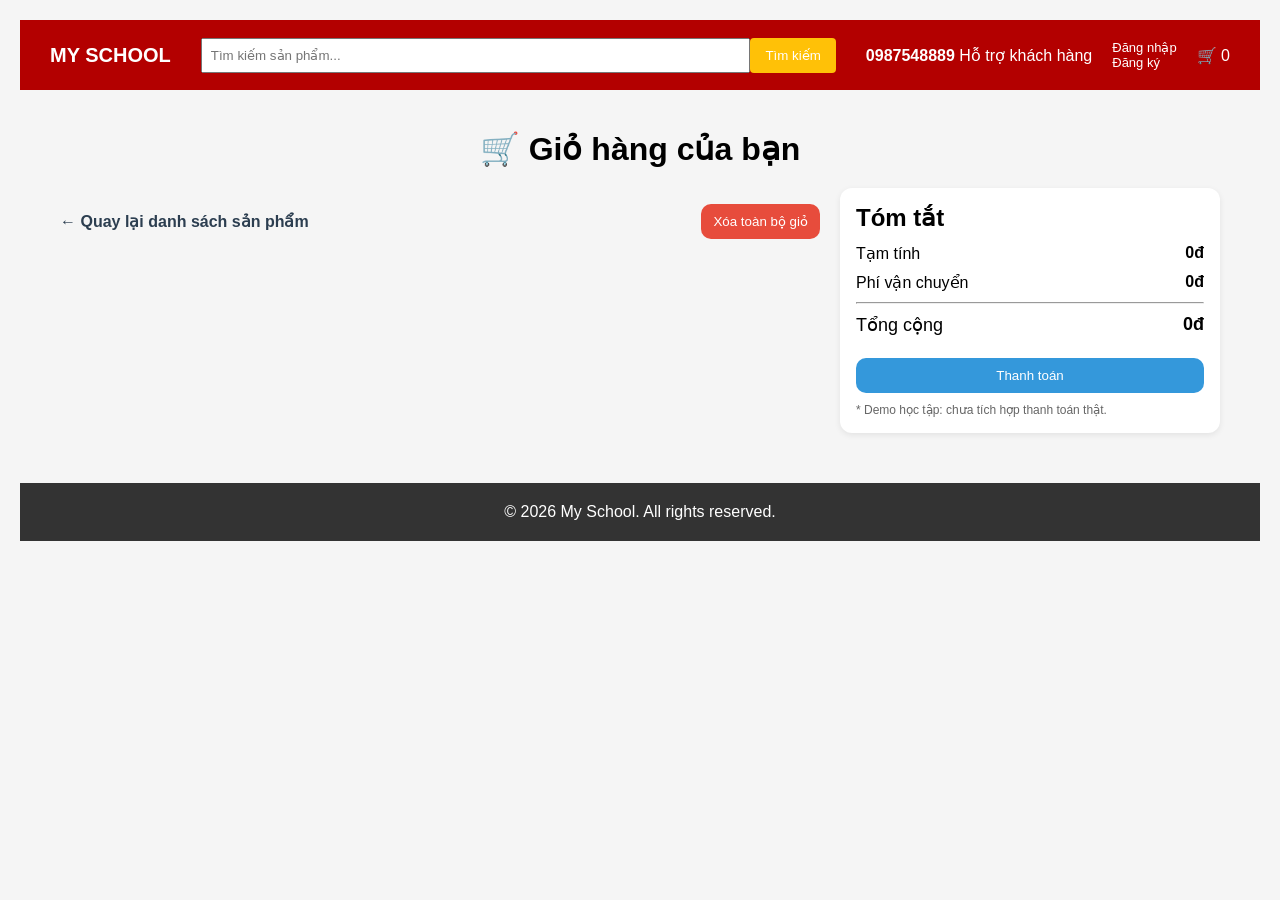
==== html/cart.html @ b589f386 "update code" ====
<!doctype html>
<html lang="vi">
  <head>
    <meta charset="UTF-8" />
    <meta name="viewport" content="width=device-width, initial-scale=1.0" />
    <title>Giỏ hàng - My School</title>
    <link rel="stylesheet" href="../css/homepage.css" />
    <link rel="stylesheet" href="../css/cart.css" />
  </head>

  <body>
    <nav class="navbar">
      <div class="navbar-left">
        <div class="logo"><a href="./homepage.html" style="text-decoration:none;color:inherit;">MY SCHOOL</a></div>
      </div>

      <div class="navbar-center">
        <input type="text" placeholder="Tìm kiếm sản phẩm..." />
        <button>Tìm kiếm</button>
      </div>

      <div class="navbar-right">
        <div class="hotline">
          <strong>0987548889</strong>
          <span>Hỗ trợ khách hàng</span>
        </div>

        <div class="account">
          <a href="#">Đăng nhập</a>
          <a href="#">Đăng ký</a>
        </div>

        <div class="cart">
          <a href="./cart.html" style="text-decoration:none;color:inherit;">
            🛒 <span id="cart-count">0</span>
          </a>
        </div>
      </div>
    </nav>

    <main class="cart-page">
      <h1 class="cart-title">🛒 Giỏ hàng của bạn</h1>

      <div class="cart-layout">
        <section class="cart-left">
          <div id="cart-items" class="cart-items"></div>

          <div class="cart-actions">
            <a class="btn-link" href="./productlist.html">← Quay lại danh sách sản phẩm</a>
            <button id="clear-cart" class="btn-danger">Xóa toàn bộ giỏ</button>
          </div>
        </section>

        <aside class="cart-right">
          <div class="summary-card">
            <h2>Tóm tắt</h2>
            <div class="summary-row">
              <span>Tạm tính</span>
              <strong id="subtotal">0đ</strong>
            </div>
            <div class="summary-row">
              <span>Phí vận chuyển</span>
              <strong id="shipping">0đ</strong>
            </div>
            <hr />
            <div class="summary-row total">
              <span>Tổng cộng</span>
              <strong id="total">0đ</strong>
            </div>

            <button class="btn-primary" id="checkout-btn">Thanh toán</button>
            <p class="note">* Demo học tập: chưa tích hợp thanh toán thật.</p>
          </div>
        </aside>
      </div>
    </main>

    <footer>© 2026 My School. All rights reserved.</footer>

    <!-- JS giỏ hàng -->
    <script src="../js/cart.js"></script>
  </body>
</html>
---- css/homepage.css ----
* {
  margin: 0;
  padding: 0;
  box-sizing: border-box;
  font-family: Arial, sans-serif;
}

body {
  background: #f5f5f5;
}
.navbar {
  height: 70px;
  background: #b30000;
  color: #fff;
  display: flex;
  align-items: center;
  padding: 0 30px;
}

.navbar-left .logo {
  font-size: 20px;
  font-weight: bold;
}

.navbar-center {
  flex: 1;
  display: flex;
  margin: 0 30px;
}

.navbar-center input {
  flex: 1;
  padding: 8px;
}

.navbar-center button {
  padding: 8px 15px;
  background: #ffc107;
  border: none;
  cursor: pointer;
}

.navbar-right {
  display: flex;
  gap: 20px;
  align-items: center;
}

.account a {
  color: #fff;
  display: block;
  text-decoration: none;
  font-size: 13px;
}

.banner {
  height: 260px;
  background: linear-gradient(90deg, #ff4d4d, #ff0000);
  display: flex;
  align-items: center;
  justify-content: center;
  color: #fff;
}

.banner-content {
  text-align: center;
}

.banner-content button {
  margin-top: 15px;
  padding: 10px 20px;
  border: none;
  background: #ffc107;
  cursor: pointer;
  font-weight: bold;
}

.category {
  background: #fff;
  padding: 30px;
  margin-top: 20px;
}

.category-list {
  display: flex;
  gap: 20px;
  margin-top: 20px;
}

.category-item {
  flex: 1;
  background: #eee;
  padding: 20px;
  text-align: center;
  cursor: pointer;
}

.category-item a {
  text-decoration: none;
  color: #b30000;
}

.bestseller {
  background: #fff;
  padding: 30px;
  margin-top: 20px;
}

.product-list {
  display: flex;
  gap: 20px;
  margin-top: 20px;
}

.product-card {
  flex: 1;
  border: 1px solid #ddd;
  padding: 15px;
  text-align: center;
}

.product-card img {
  width: 100%;
}

.price {
  color: red;
  font-weight: bold;
  margin: 10px 0;
}

.product-card button {
  padding: 8px 12px;
  background: #b30000;
  color: #fff;
  border: none;
  cursor: pointer;
}

footer {
  margin-top: 30px;
  padding: 20px;
  background: #333;
  color: #fff;
  text-align: center;
}
body {
  font-family: Arial, sans-serif;
  background: #f5f5f5;
  padding: 20px;
}

h1 {
  text-align: center;
}

.product-list {
  display: grid;
  grid-template-columns: repeat(auto-fill, minmax(220px, 1fr));
  gap: 20px;
  margin-top: 30px;
}

.product-card {
  background: #fff;
  padding: 15px;
  border-radius: 8px;
  text-align: center;
  box-shadow: 0 2px 6px rgba(0,0,0,0.1);
}

.product-card img {
  width: 100%;
  height: 150px;
  object-fit: cover;
  margin-bottom: 10px;
}

.product-card h3 {
  font-size: 16px;
  margin: 10px 0;
}

.price {
  color: #e53935;
  font-weight: bold;
  margin-bottom: 10px;
}

button {
  padding: 8px 12px;
  border: none;
  background: #1976d2;
  color: #fff;
  border-radius: 4px;
  cursor: pointer;
}

button:hover {
  background: #0d47a1;
}
---- css/cart.css ----
.cart-page {
  padding: 20px 40px;
}

.cart-title {
  margin: 20px 0;
}

.cart-layout {
  display: grid;
  grid-template-columns: 2fr 1fr;
  gap: 20px;
}

.cart-items {
  display: flex;
  flex-direction: column;
  gap: 14px;
}

/* 1 item */
.cart-item {
  display: grid;
  grid-template-columns: 100px 1fr 170px;
  gap: 14px;
  background: #fff;
  border-radius: 10px;
  padding: 12px;
  box-shadow: 0 2px 6px rgba(0,0,0,0.08);
  align-items: center;
}

.cart-item img {
  width: 100px;
  height: 100px;
  object-fit: contain;
  border-radius: 8px;
  background: #f5f6fa;
}

.cart-item h3 {
  margin-bottom: 6px;
  font-size: 16px;
}

.cart-item .meta {
  color: #666;
  font-size: 13px;
}

.cart-item .price {
  margin-top: 8px;
  font-weight: bold;
  color: #e74c3c;
}

/* controls */
.controls {
  display: flex;
  flex-direction: column;
  gap: 10px;
  align-items: flex-end;
}

.qty {
  display: flex;
  align-items: center;
  gap: 8px;
}

.qty button {
  width: 34px;
  height: 34px;
  border: none;
  border-radius: 8px;
  background: #ecf0f1;
  cursor: pointer;
  font-size: 18px;
}

.qty span {
  min-width: 28px;
  text-align: center;
  font-weight: bold;
}

.remove {
  border: none;
  background: transparent;
  color: #c0392b;
  cursor: pointer;
  font-weight: bold;
}

/* summary */
.summary-card {
  background: #fff;
  border-radius: 12px;
  padding: 16px;
  box-shadow: 0 2px 6px rgba(0,0,0,0.08);
  position: sticky;
  top: 16px;
}

.summary-card h2 {
  margin-bottom: 12px;
}

.summary-row {
  display: flex;
  justify-content: space-between;
  margin: 10px 0;
}

.summary-row.total {
  font-size: 18px;
}

.btn-primary {
  width: 100%;
  padding: 10px;
  border: none;
  border-radius: 10px;
  background: #3498db;
  color: #fff;
  cursor: pointer;
  margin-top: 12px;
}

.btn-primary:hover {
  background: #2980b9;
}

.btn-danger {
  padding: 10px 12px;
  border: none;
  border-radius: 10px;
  background: #e74c3c;
  color: #fff;
  cursor: pointer;
}

.btn-danger:hover {
  background: #c0392b;
}

.btn-link {
  text-decoration: none;
  font-weight: bold;
  color: #2c3e50;
}

.cart-actions {
  margin-top: 16px;
  display: flex;
  justify-content: space-between;
  align-items: center;
}

.note {
  margin-top: 10px;
  font-size: 12px;
  color: #666;
}

/* responsive */
@media (max-width: 980px) {
  .cart-layout {
    grid-template-columns: 1fr;
  }
  .cart-item {
    grid-template-columns: 90px 1fr;
  }
  .controls {
    grid-column: 1 / -1;
    align-items: flex-start;
    flex-direction: row;
    justify-content: space-between;
  }
}
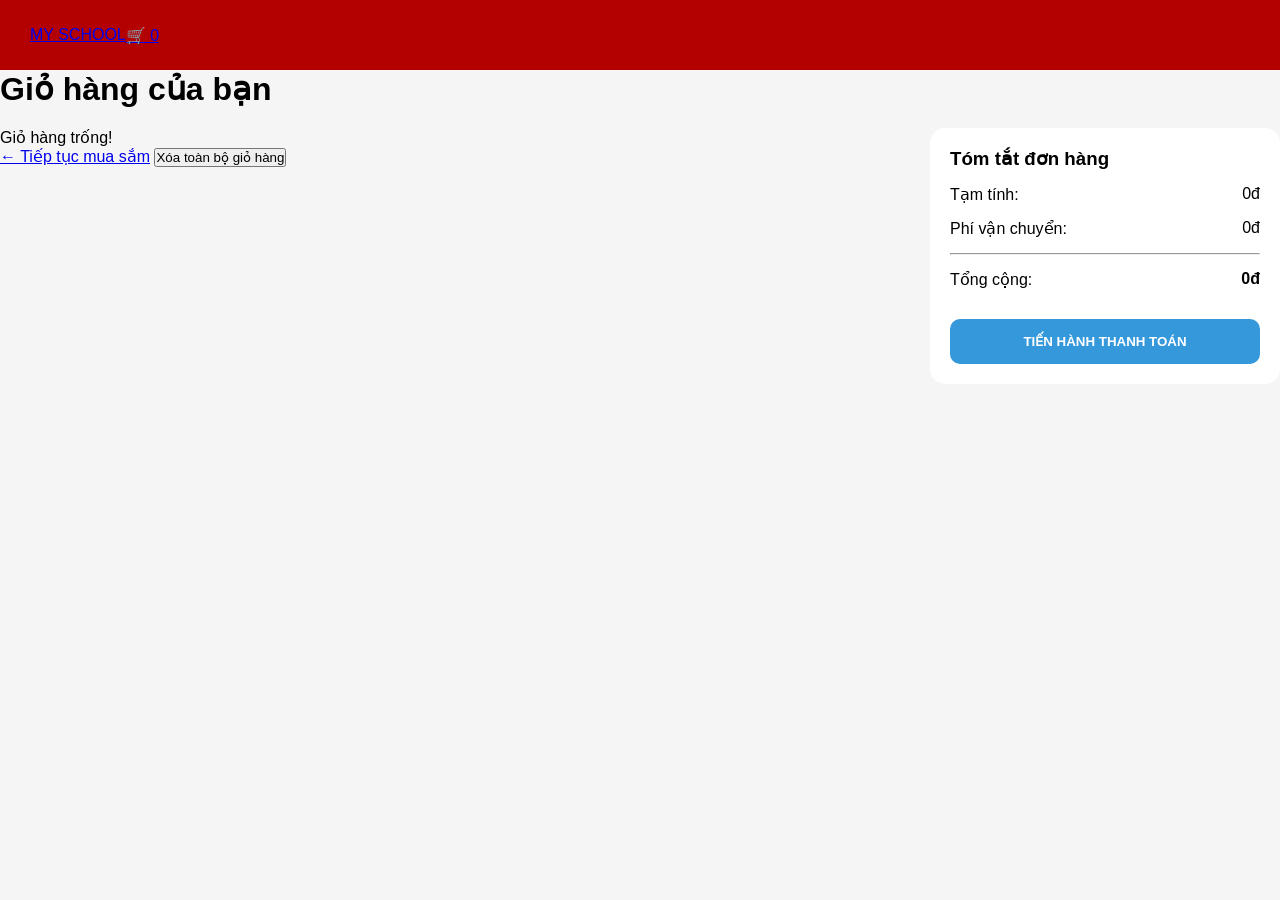
==== commit dada5dab: "update code" ====
--- a/html/cart.html
+++ b/html/cart.html
@@ -1,83 +1,55 @@
-<!doctype html>
+<!DOCTYPE html>
 <html lang="vi">
-  <head>
-    <meta charset="UTF-8" />
-    <meta name="viewport" content="width=device-width, initial-scale=1.0" />
+<head>
+    <meta charset="UTF-8">
+    <meta name="viewport" content="width=device-width, initial-scale=1.0">
     <title>Giỏ hàng - My School</title>
-    <link rel="stylesheet" href="../css/homepage.css" />
-    <link rel="stylesheet" href="../css/cart.css" />
-  </head>
-
-  <body>
+    <link rel="stylesheet" href="../css/homepage.css">
+    <link rel="stylesheet" href="../css/cart.css">
+</head>
+<body>
     <nav class="navbar">
-      <div class="navbar-left">
-        <div class="logo"><a href="./homepage.html" style="text-decoration:none;color:inherit;">MY SCHOOL</a></div>
-      </div>
-
-      <div class="navbar-center">
-        <input type="text" placeholder="Tìm kiếm sản phẩm..." />
-        <button>Tìm kiếm</button>
-      </div>
-
-      <div class="navbar-right">
-        <div class="hotline">
-          <strong>0987548889</strong>
-          <span>Hỗ trợ khách hàng</span>
+        <div class="logo"><a href="./homepage.html">MY SCHOOL</a></div>
+        <div class="cart-icon">
+            <a href="./cart.html">🛒 <span id="cart-count">0</span></a>
         </div>
-
-        <div class="account">
-          <a href="#">Đăng nhập</a>
-          <a href="#">Đăng ký</a>
-        </div>
-
-        <div class="cart">
-          <a href="./cart.html" style="text-decoration:none;color:inherit;">
-            🛒 <span id="cart-count">0</span>
-          </a>
-        </div>
-      </div>
     </nav>
 
-    <main class="cart-page">
-      <h1 class="cart-title">🛒 Giỏ hàng của bạn</h1>
+    <main class="cart-container">
+        <h1 class="page-title">Giỏ hàng của bạn</h1>
 
-      <div class="cart-layout">
-        <section class="cart-left">
-          <div id="cart-items" class="cart-items"></div>
+        <div class="cart-layout">
+            <section class="cart-items-section">
+                <div id="cart-items-list">
+                    </div>
+                <div class="cart-footer">
+                    <a href="./productlist.html" class="btn-secondary">← Tiếp tục mua sắm</a>
+                    <button id="clear-all-cart" class="btn-danger-outline">Xóa toàn bộ giỏ hàng</button>
+                </div>
+            </section>
 
-          <div class="cart-actions">
-            <a class="btn-link" href="./productlist.html">← Quay lại danh sách sản phẩm</a>
-            <button id="clear-cart" class="btn-danger">Xóa toàn bộ giỏ</button>
-          </div>
-        </section>
-
-        <aside class="cart-right">
-          <div class="summary-card">
-            <h2>Tóm tắt</h2>
-            <div class="summary-row">
-              <span>Tạm tính</span>
-              <strong id="subtotal">0đ</strong>
-            </div>
-            <div class="summary-row">
-              <span>Phí vận chuyển</span>
-              <strong id="shipping">0đ</strong>
-            </div>
-            <hr />
-            <div class="summary-row total">
-              <span>Tổng cộng</span>
-              <strong id="total">0đ</strong>
-            </div>
-
-            <button class="btn-primary" id="checkout-btn">Thanh toán</button>
-            <p class="note">* Demo học tập: chưa tích hợp thanh toán thật.</p>
-          </div>
-        </aside>
-      </div>
+            <aside class="cart-summary">
+                <div class="summary-card">
+                    <h3>Tóm tắt đơn hàng</h3>
+                    <div class="summary-line">
+                        <span>Tạm tính:</span>
+                        <span id="subtotal">0đ</span>
+                    </div>
+                    <div class="summary-line">
+                        <span>Phí vận chuyển:</span>
+                        <span id="shipping-fee">0đ</span>
+                    </div>
+                    <hr>
+                    <div class="summary-line total">
+                        <span>Tổng cộng:</span>
+                        <strong id="final-total">0đ</strong>
+                    </div>
+                    <button class="btn-checkout">TIẾN HÀNH THANH TOÁN</button>
+                </div>
+            </aside>
+        </div>
     </main>
 
-    <footer>© 2026 My School. All rights reserved.</footer>
-
-    <!-- JS giỏ hàng -->
-    <script src="../js/cart.js"></script>
-  </body>
-</html>
+    <script src="../json/cart.js"></script>
+</body>
+</html>
--- a/css/homepage.css
+++ b/css/homepage.css
@@ -8,6 +8,7 @@
 body {
   background: #f5f5f5;
 }
+
 .navbar {
   height: 70px;
   background: #b30000;
@@ -143,60 +144,4 @@
   background: #333;
   color: #fff;
   text-align: center;
-}
-body {
-  font-family: Arial, sans-serif;
-  background: #f5f5f5;
-  padding: 20px;
-}
-
-h1 {
-  text-align: center;
-}
-
-.product-list {
-  display: grid;
-  grid-template-columns: repeat(auto-fill, minmax(220px, 1fr));
-  gap: 20px;
-  margin-top: 30px;
-}
-
-.product-card {
-  background: #fff;
-  padding: 15px;
-  border-radius: 8px;
-  text-align: center;
-  box-shadow: 0 2px 6px rgba(0,0,0,0.1);
-}
-
-.product-card img {
-  width: 100%;
-  height: 150px;
-  object-fit: cover;
-  margin-bottom: 10px;
-}
-
-.product-card h3 {
-  font-size: 16px;
-  margin: 10px 0;
-}
-
-.price {
-  color: #e53935;
-  font-weight: bold;
-  margin-bottom: 10px;
-}
-
-button {
-  padding: 8px 12px;
-  border: none;
-  background: #1976d2;
-  color: #fff;
-  border-radius: 4px;
-  cursor: pointer;
-}
-
-button:hover {
-  background: #0d47a1;
-}
-
+}
--- a/css/cart.css
+++ b/css/cart.css
@@ -1,180 +1,72 @@
-.cart-page {
-  padding: 20px 40px;
+.cart-layout {
+    display: grid;
+    grid-template-columns: 1fr 350px;
+    gap: 30px;
+    margin-top: 20px;
 }
 
-.cart-title {
-  margin: 20px 0;
+.cart-item {
+    display: grid;
+    grid-template-columns: 80px 1fr auto 100px;
+    align-items: center;
+    gap: 20px;
+    background: #fff;
+    padding: 15px;
+    border-radius: 12px;
+    margin-bottom: 10px;
+    box-shadow: 0 2px 8px rgba(0,0,0,0.05);
 }
 
-.cart-layout {
-  display: grid;
-  grid-template-columns: 2fr 1fr;
-  gap: 20px;
+.item-img { width: 80px; height: 80px; object-fit: cover; border-radius: 8px; }
+
+.quantity-group {
+    display: flex;
+    align-items: center;
+    border: 1px solid #ddd;
+    border-radius: 20px;
+    overflow: hidden;
 }
 
-.cart-items {
-  display: flex;
-  flex-direction: column;
-  gap: 14px;
+.quantity-group button {
+    padding: 5px 12px;
+    border: none;
+    background: #f8f9fa;
+    cursor: pointer;
 }
 
-/* 1 item */
-.cart-item {
-  display: grid;
-  grid-template-columns: 100px 1fr 170px;
-  gap: 14px;
-  background: #fff;
-  border-radius: 10px;
-  padding: 12px;
-  box-shadow: 0 2px 6px rgba(0,0,0,0.08);
-  align-items: center;
+.quantity-group span { padding: 0 15px; font-weight: bold; }
+
+.btn-remove {
+    background: none;
+    border: none;
+    color: #ff4757;
+    cursor: pointer;
+    font-size: 13px;
+    margin-top: 5px;
 }
 
-.cart-item img {
-  width: 100px;
-  height: 100px;
-  object-fit: contain;
-  border-radius: 8px;
-  background: #f5f6fa;
+.summary-card {
+    background: #fff;
+    padding: 20px;
+    border-radius: 15px;
+    position: sticky;
+    top: 20px;
 }
 
-.cart-item h3 {
-  margin-bottom: 6px;
-  font-size: 16px;
+.summary-line {
+    display: flex;
+    justify-content: space-between;
+    margin: 15px 0;
 }
 
-.cart-item .meta {
-  color: #666;
-  font-size: 13px;
-}
-
-.cart-item .price {
-  margin-top: 8px;
-  font-weight: bold;
-  color: #e74c3c;
-}
-
-/* controls */
-.controls {
-  display: flex;
-  flex-direction: column;
-  gap: 10px;
-  align-items: flex-end;
-}
-
-.qty {
-  display: flex;
-  align-items: center;
-  gap: 8px;
-}
-
-.qty button {
-  width: 34px;
-  height: 34px;
-  border: none;
-  border-radius: 8px;
-  background: #ecf0f1;
-  cursor: pointer;
-  font-size: 18px;
-}
-
-.qty span {
-  min-width: 28px;
-  text-align: center;
-  font-weight: bold;
-}
-
-.remove {
-  border: none;
-  background: transparent;
-  color: #c0392b;
-  cursor: pointer;
-  font-weight: bold;
-}
-
-/* summary */
-.summary-card {
-  background: #fff;
-  border-radius: 12px;
-  padding: 16px;
-  box-shadow: 0 2px 6px rgba(0,0,0,0.08);
-  position: sticky;
-  top: 16px;
-}
-
-.summary-card h2 {
-  margin-bottom: 12px;
-}
-
-.summary-row {
-  display: flex;
-  justify-content: space-between;
-  margin: 10px 0;
-}
-
-.summary-row.total {
-  font-size: 18px;
-}
-
-.btn-primary {
-  width: 100%;
-  padding: 10px;
-  border: none;
-  border-radius: 10px;
-  background: #3498db;
-  color: #fff;
-  cursor: pointer;
-  margin-top: 12px;
-}
-
-.btn-primary:hover {
-  background: #2980b9;
-}
-
-.btn-danger {
-  padding: 10px 12px;
-  border: none;
-  border-radius: 10px;
-  background: #e74c3c;
-  color: #fff;
-  cursor: pointer;
-}
-
-.btn-danger:hover {
-  background: #c0392b;
-}
-
-.btn-link {
-  text-decoration: none;
-  font-weight: bold;
-  color: #2c3e50;
-}
-
-.cart-actions {
-  margin-top: 16px;
-  display: flex;
-  justify-content: space-between;
-  align-items: center;
-}
-
-.note {
-  margin-top: 10px;
-  font-size: 12px;
-  color: #666;
-}
-
-/* responsive */
-@media (max-width: 980px) {
-  .cart-layout {
-    grid-template-columns: 1fr;
-  }
-  .cart-item {
-    grid-template-columns: 90px 1fr;
-  }
-  .controls {
-    grid-column: 1 / -1;
-    align-items: flex-start;
-    flex-direction: row;
-    justify-content: space-between;
-  }
-}
+.btn-checkout {
+    width: 100%;
+    padding: 15px;
+    background: #3498db;
+    color: white;
+    border: none;
+    border-radius: 10px;
+    font-weight: bold;
+    cursor: pointer;
+    margin-top: 15px;
+}
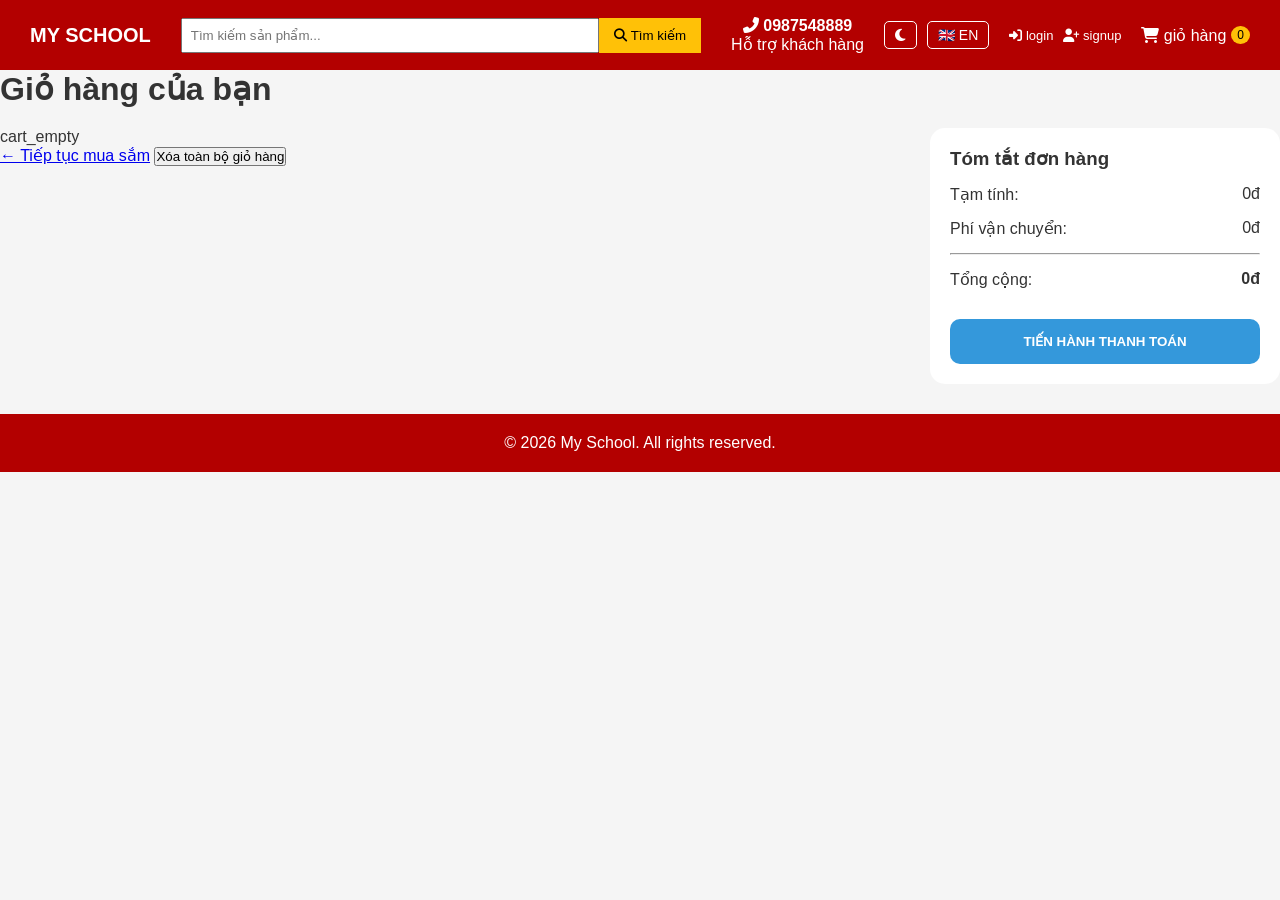
==== commit d5d98d03: "feat: Implement initial e-commerce application including core pages, styling, internationalization, " ====
--- a/html/cart.html
+++ b/html/cart.html
@@ -1,55 +1,64 @@
 <!DOCTYPE html>
 <html lang="vi">
+
 <head>
     <meta charset="UTF-8">
     <meta name="viewport" content="width=device-width, initial-scale=1.0">
     <title>Giỏ hàng - My School</title>
+    <link rel="icon" href="../img/favicon.ico" />
+    <link rel="stylesheet" href="https://cdnjs.cloudflare.com/ajax/libs/font-awesome/6.4.0/css/all.min.css">
+    <link rel="stylesheet" href="../css/theme.css">
     <link rel="stylesheet" href="../css/homepage.css">
     <link rel="stylesheet" href="../css/cart.css">
 </head>
+
 <body>
-    <nav class="navbar">
-        <div class="logo"><a href="./homepage.html">MY SCHOOL</a></div>
-        <div class="cart-icon">
-            <a href="./cart.html">🛒 <span id="cart-count">0</span></a>
-        </div>
-    </nav>
+    <div id="header-container"></div>
 
     <main class="cart-container">
-        <h1 class="page-title">Giỏ hàng của bạn</h1>
+        <h1 class="page-title" data-i18n="cart_title">Giỏ hàng của bạn</h1>
 
         <div class="cart-layout">
             <section class="cart-items-section">
                 <div id="cart-items-list">
-                    </div>
+                </div>
                 <div class="cart-footer">
-                    <a href="./productlist.html" class="btn-secondary">← Tiếp tục mua sắm</a>
-                    <button id="clear-all-cart" class="btn-danger-outline">Xóa toàn bộ giỏ hàng</button>
+                    <a href="./productlist.html" class="btn-secondary" data-i18n="cart_continue">← Tiếp tục mua sắm</a>
+                    <button id="clear-all-cart" class="btn-danger-outline" data-i18n="cart_clear">Xóa toàn bộ giỏ
+                        hàng</button>
                 </div>
             </section>
 
             <aside class="cart-summary">
                 <div class="summary-card">
-                    <h3>Tóm tắt đơn hàng</h3>
+                    <h3 data-i18n="cart_summary">Tóm tắt đơn hàng</h3>
                     <div class="summary-line">
-                        <span>Tạm tính:</span>
+                        <span data-i18n="cart_subtotal">Tạm tính:</span>
                         <span id="subtotal">0đ</span>
                     </div>
                     <div class="summary-line">
-                        <span>Phí vận chuyển:</span>
+                        <span data-i18n="cart_shipping">Phí vận chuyển:</span>
                         <span id="shipping-fee">0đ</span>
                     </div>
                     <hr>
                     <div class="summary-line total">
-                        <span>Tổng cộng:</span>
+                        <span data-i18n="cart_total">Tổng cộng:</span>
                         <strong id="final-total">0đ</strong>
                     </div>
-                    <button class="btn-checkout">TIẾN HÀNH THANH TOÁN</button>
+                    <button class="btn-checkout" data-i18n="cart_checkout">TIẾN HÀNH THANH TOÁN</button>
                 </div>
             </aside>
         </div>
     </main>
 
-    <script src="../json/cart.js"></script>
+    <div id="footer-container"></div>
+
+    <script src="../js/theme.js"></script>
+    <script src="../js/i18n.js"></script>
+    <script src="../js/layout.js"></script>
+    <script src="../js/auth.js"></script>
+    <script src="../js/app.js"></script>
+    <script src="../js/cart.js"></script>
 </body>
+
 </html>
--- a/css/theme.css
+++ b/css/theme.css
@@ -0,0 +1,59 @@
+:root {
+  /* Light Theme Colors */
+  --bg-color: #f5f5f5;
+  --text-color: #333;
+  --nav-bg: #b30000;
+  --nav-text: #fff;
+  --card-bg: #fff;
+  --card-border: #ddd;
+  --btn-primary: #ffc107;
+  --btn-primary-text: #000;
+  --btn-secondary: #b30000;
+  --btn-secondary-text: #fff;
+  --category-bg: #eee;
+  --price-color: red;
+}
+
+[data-theme="dark"] {
+  /* Dark Theme Colors */
+  --bg-color: #121212;
+  --text-color: #f0f0f0;
+  --nav-bg: #1f1f1f;
+  --nav-text: #ddd;
+  --card-bg: #1e1e1e;
+  --card-border: #333;
+  --btn-primary: #e0a800; /* slightly darker yellow */
+  --btn-primary-text: #000;
+  --btn-secondary: #8b0000; /* darker red */
+  --btn-secondary-text: #ddd;
+  --category-bg: #222;
+  --price-color: #ff6b6b; /* softer red for dark mode */
+}
+
+/* Base Body Styles */
+body {
+  background-color: var(--bg-color);
+  color: var(--text-color);
+  transition: background-color 0.3s, color 0.3s;
+}
+
+/* UI Controls in Navbar */
+.nav-controls {
+    display: flex;
+    gap: 10px;
+}
+
+.theme-btn, .lang-btn {
+    background: transparent;
+    border: 1px solid var(--nav-text);
+    color: var(--nav-text);
+    padding: 5px 10px;
+    border-radius: 5px;
+    cursor: pointer;
+    font-size: 14px;
+    transition: 0.2s;
+}
+
+.theme-btn:hover, .lang-btn:hover {
+    background: rgba(255, 255, 255, 0.1);
+}
--- a/css/homepage.css
+++ b/css/homepage.css
@@ -6,13 +6,13 @@
 }
 
 body {
-  background: #f5f5f5;
+  /* Handled by theme.css */
 }
 
 .navbar {
   height: 70px;
-  background: #b30000;
-  color: #fff;
+  background: var(--nav-bg);
+  color: var(--nav-text);
   display: flex;
   align-items: center;
   padding: 0 30px;
@@ -36,7 +36,8 @@
 
 .navbar-center button {
   padding: 8px 15px;
-  background: #ffc107;
+  background: var(--btn-primary);
+  color: var(--btn-primary-text);
   border: none;
   cursor: pointer;
 }
@@ -48,7 +49,7 @@
 }
 
 .account a {
-  color: #fff;
+  color: var(--nav-text);
   display: block;
   text-decoration: none;
   font-size: 13px;
@@ -71,13 +72,14 @@
   margin-top: 15px;
   padding: 10px 20px;
   border: none;
-  background: #ffc107;
+  background: var(--btn-primary);
+  color: var(--btn-primary-text);
   cursor: pointer;
   font-weight: bold;
 }
 
 .category {
-  background: #fff;
+  background: var(--card-bg);
   padding: 30px;
   margin-top: 20px;
 }
@@ -90,7 +92,7 @@
 
 .category-item {
   flex: 1;
-  background: #eee;
+  background: var(--category-bg);
   padding: 20px;
   text-align: center;
   cursor: pointer;
@@ -98,11 +100,11 @@
 
 .category-item a {
   text-decoration: none;
-  color: #b30000;
+  color: var(--nav-bg);
 }
 
 .bestseller {
-  background: #fff;
+  background: var(--card-bg);
   padding: 30px;
   margin-top: 20px;
 }
@@ -115,9 +117,10 @@
 
 .product-card {
   flex: 1;
-  border: 1px solid #ddd;
+  border: 1px solid var(--card-border);
   padding: 15px;
   text-align: center;
+  background: var(--card-bg);
 }
 
 .product-card img {
@@ -125,15 +128,15 @@
 }
 
 .price {
-  color: red;
+  color: var(--price-color);
   font-weight: bold;
   margin: 10px 0;
 }
 
 .product-card button {
   padding: 8px 12px;
-  background: #b30000;
-  color: #fff;
+  background: var(--nav-bg);
+  color: var(--nav-text);
   border: none;
   cursor: pointer;
 }
@@ -141,7 +144,7 @@
 footer {
   margin-top: 30px;
   padding: 20px;
-  background: #333;
-  color: #fff;
+  background: var(--nav-bg);
+  color: var(--nav-text);
   text-align: center;
 }
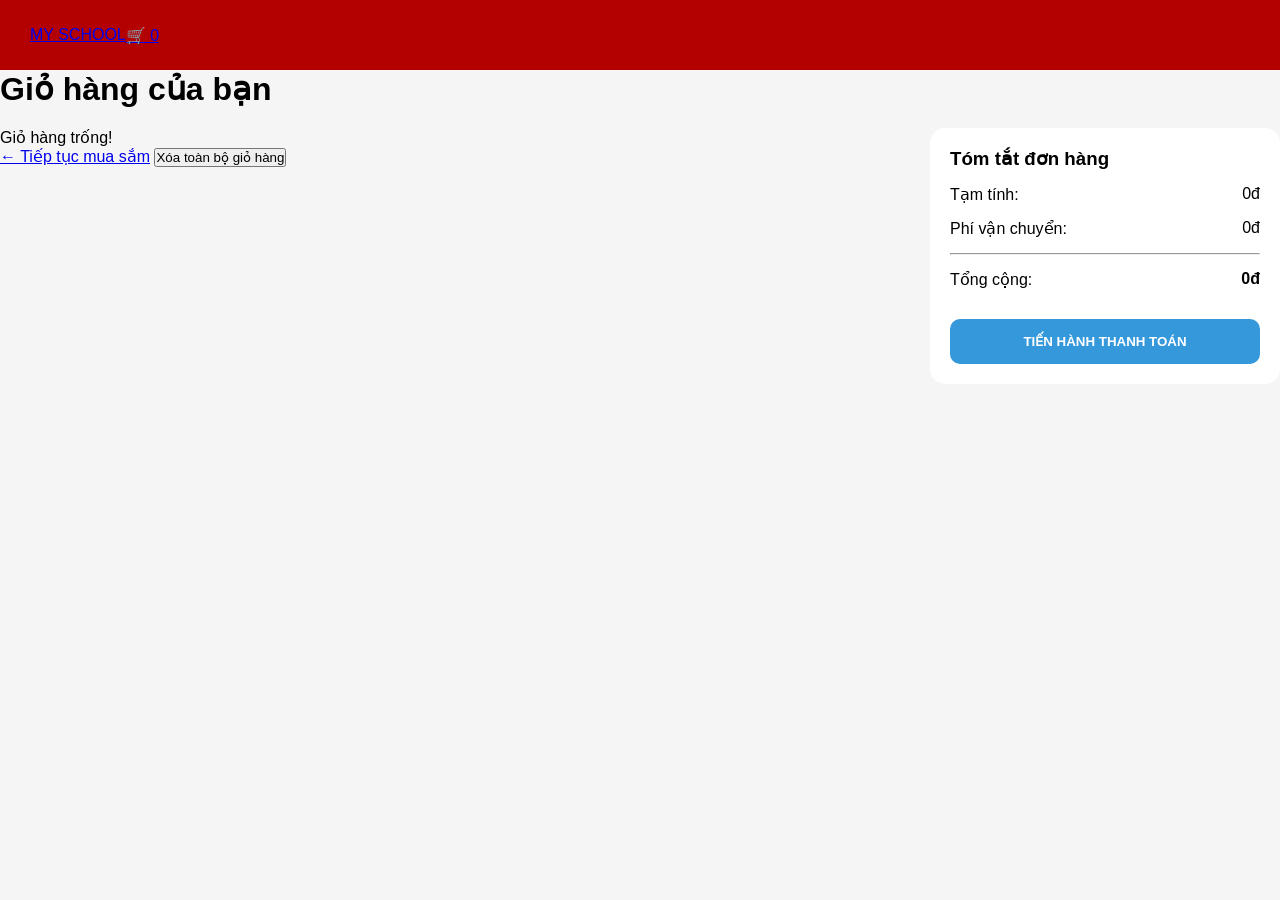
==== commit c105dee7: "Revert "feat: Implement initial e-commerce application including core pages, …"" ====
--- a/html/cart.html
+++ b/html/cart.html
@@ -1,64 +1,55 @@
 <!DOCTYPE html>
 <html lang="vi">
-
 <head>
     <meta charset="UTF-8">
     <meta name="viewport" content="width=device-width, initial-scale=1.0">
     <title>Giỏ hàng - My School</title>
-    <link rel="icon" href="../img/favicon.ico" />
-    <link rel="stylesheet" href="https://cdnjs.cloudflare.com/ajax/libs/font-awesome/6.4.0/css/all.min.css">
-    <link rel="stylesheet" href="../css/theme.css">
     <link rel="stylesheet" href="../css/homepage.css">
     <link rel="stylesheet" href="../css/cart.css">
 </head>
-
 <body>
-    <div id="header-container"></div>
+    <nav class="navbar">
+        <div class="logo"><a href="./homepage.html">MY SCHOOL</a></div>
+        <div class="cart-icon">
+            <a href="./cart.html">🛒 <span id="cart-count">0</span></a>
+        </div>
+    </nav>
 
     <main class="cart-container">
-        <h1 class="page-title" data-i18n="cart_title">Giỏ hàng của bạn</h1>
+        <h1 class="page-title">Giỏ hàng của bạn</h1>
 
         <div class="cart-layout">
             <section class="cart-items-section">
                 <div id="cart-items-list">
-                </div>
+                    </div>
                 <div class="cart-footer">
-                    <a href="./productlist.html" class="btn-secondary" data-i18n="cart_continue">← Tiếp tục mua sắm</a>
-                    <button id="clear-all-cart" class="btn-danger-outline" data-i18n="cart_clear">Xóa toàn bộ giỏ
-                        hàng</button>
+                    <a href="./productlist.html" class="btn-secondary">← Tiếp tục mua sắm</a>
+                    <button id="clear-all-cart" class="btn-danger-outline">Xóa toàn bộ giỏ hàng</button>
                 </div>
             </section>
 
             <aside class="cart-summary">
                 <div class="summary-card">
-                    <h3 data-i18n="cart_summary">Tóm tắt đơn hàng</h3>
+                    <h3>Tóm tắt đơn hàng</h3>
                     <div class="summary-line">
-                        <span data-i18n="cart_subtotal">Tạm tính:</span>
+                        <span>Tạm tính:</span>
                         <span id="subtotal">0đ</span>
                     </div>
                     <div class="summary-line">
-                        <span data-i18n="cart_shipping">Phí vận chuyển:</span>
+                        <span>Phí vận chuyển:</span>
                         <span id="shipping-fee">0đ</span>
                     </div>
                     <hr>
                     <div class="summary-line total">
-                        <span data-i18n="cart_total">Tổng cộng:</span>
+                        <span>Tổng cộng:</span>
                         <strong id="final-total">0đ</strong>
                     </div>
-                    <button class="btn-checkout" data-i18n="cart_checkout">TIẾN HÀNH THANH TOÁN</button>
+                    <button class="btn-checkout">TIẾN HÀNH THANH TOÁN</button>
                 </div>
             </aside>
         </div>
     </main>
 
-    <div id="footer-container"></div>
-
-    <script src="../js/theme.js"></script>
-    <script src="../js/i18n.js"></script>
-    <script src="../js/layout.js"></script>
-    <script src="../js/auth.js"></script>
-    <script src="../js/app.js"></script>
-    <script src="../js/cart.js"></script>
+    <script src="../json/cart.js"></script>
 </body>
-
 </html>
--- a/css/homepage.css
+++ b/css/homepage.css
@@ -6,13 +6,13 @@
 }
 
 body {
-  /* Handled by theme.css */
+  background: #f5f5f5;
 }
 
 .navbar {
   height: 70px;
-  background: var(--nav-bg);
-  color: var(--nav-text);
+  background: #b30000;
+  color: #fff;
   display: flex;
   align-items: center;
   padding: 0 30px;
@@ -36,8 +36,7 @@
 
 .navbar-center button {
   padding: 8px 15px;
-  background: var(--btn-primary);
-  color: var(--btn-primary-text);
+  background: #ffc107;
   border: none;
   cursor: pointer;
 }
@@ -49,7 +48,7 @@
 }
 
 .account a {
-  color: var(--nav-text);
+  color: #fff;
   display: block;
   text-decoration: none;
   font-size: 13px;
@@ -72,14 +71,13 @@
   margin-top: 15px;
   padding: 10px 20px;
   border: none;
-  background: var(--btn-primary);
-  color: var(--btn-primary-text);
+  background: #ffc107;
   cursor: pointer;
   font-weight: bold;
 }
 
 .category {
-  background: var(--card-bg);
+  background: #fff;
   padding: 30px;
   margin-top: 20px;
 }
@@ -92,7 +90,7 @@
 
 .category-item {
   flex: 1;
-  background: var(--category-bg);
+  background: #eee;
   padding: 20px;
   text-align: center;
   cursor: pointer;
@@ -100,11 +98,11 @@
 
 .category-item a {
   text-decoration: none;
-  color: var(--nav-bg);
+  color: #b30000;
 }
 
 .bestseller {
-  background: var(--card-bg);
+  background: #fff;
   padding: 30px;
   margin-top: 20px;
 }
@@ -117,10 +115,9 @@
 
 .product-card {
   flex: 1;
-  border: 1px solid var(--card-border);
+  border: 1px solid #ddd;
   padding: 15px;
   text-align: center;
-  background: var(--card-bg);
 }
 
 .product-card img {
@@ -128,15 +125,15 @@
 }
 
 .price {
-  color: var(--price-color);
+  color: red;
   font-weight: bold;
   margin: 10px 0;
 }
 
 .product-card button {
   padding: 8px 12px;
-  background: var(--nav-bg);
-  color: var(--nav-text);
+  background: #b30000;
+  color: #fff;
   border: none;
   cursor: pointer;
 }
@@ -144,7 +141,7 @@
 footer {
   margin-top: 30px;
   padding: 20px;
-  background: var(--nav-bg);
-  color: var(--nav-text);
+  background: #333;
+  color: #fff;
   text-align: center;
 }
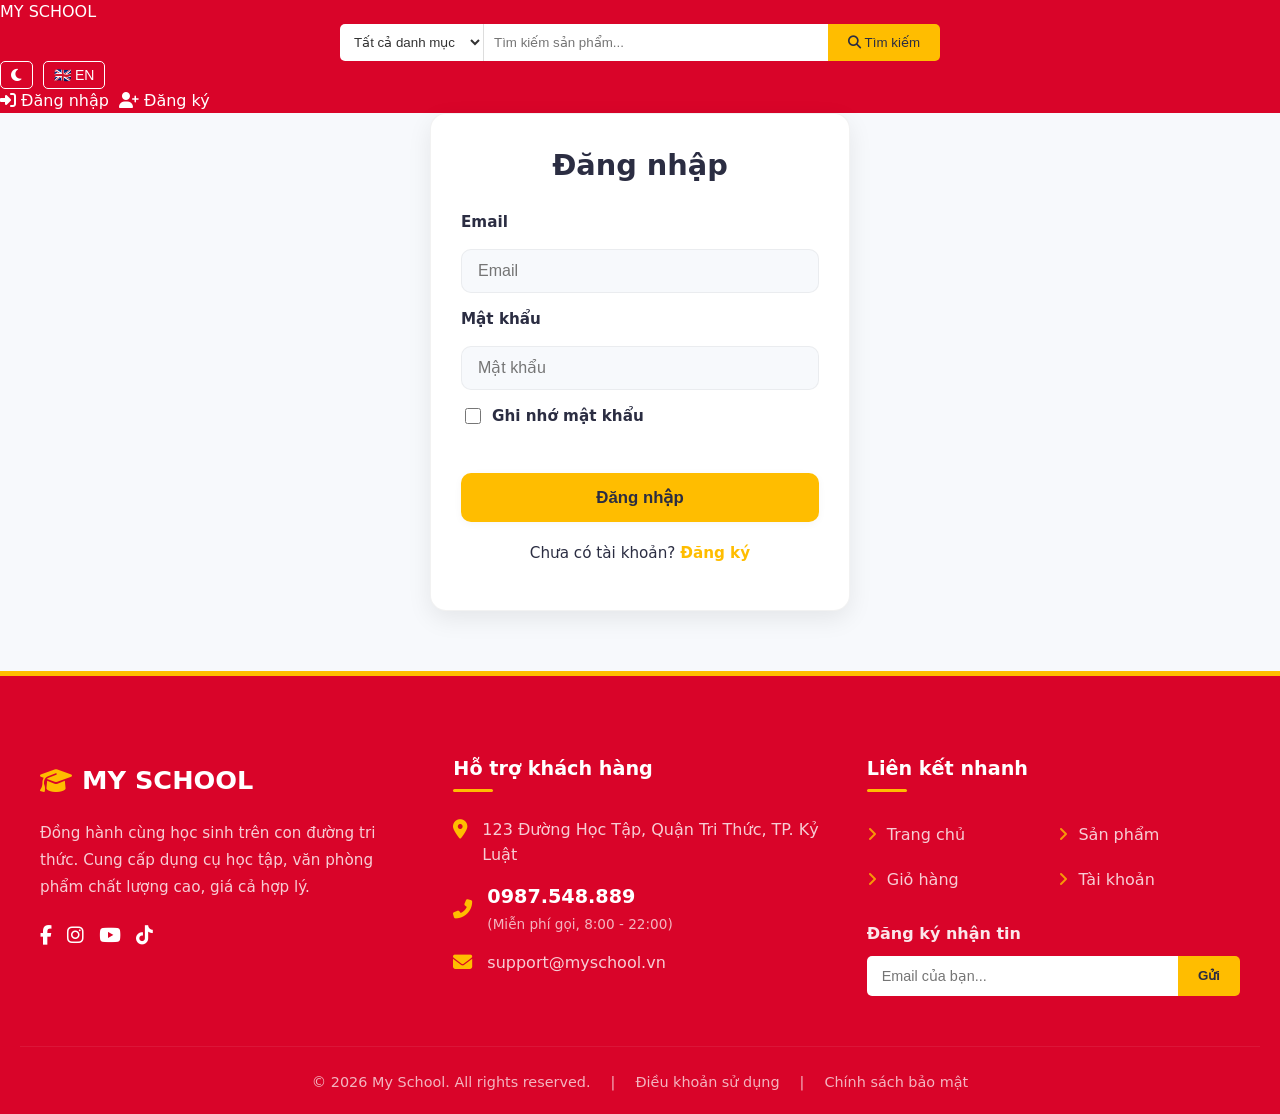
==== commit 1a1ecac6: "Fix homepage flickering and layout shifts via coordinated initialization and FOUC prevention" ====
--- a/html/cart.html
+++ b/html/cart.html
@@ -1,55 +1,79 @@
 <!DOCTYPE html>
 <html lang="vi">
+
 <head>
     <meta charset="UTF-8">
     <meta name="viewport" content="width=device-width, initial-scale=1.0">
     <title>Giỏ hàng - My School</title>
+    <link rel="icon" href="../img/favicon.svg" />
+    <link rel="stylesheet" href="https://cdnjs.cloudflare.com/ajax/libs/font-awesome/6.4.0/css/all.min.css">
+    <link rel="stylesheet" href="../css/theme.css">
     <link rel="stylesheet" href="../css/homepage.css">
     <link rel="stylesheet" href="../css/cart.css">
+    <script src="../js/theme.js"></script>
+    <script>
+        (function () {
+            const theme = localStorage.getItem('app_theme') || (window.matchMedia('(prefers-color-scheme: dark)').matches ? 'dark' : 'light');
+            if (theme === 'dark') document.documentElement.setAttribute('data-theme', 'dark');
+            document.write('<style>body { opacity: 0; transition: opacity 0.3s ease; }</style>');
+        })();
+    </script>
 </head>
+
 <body>
-    <nav class="navbar">
-        <div class="logo"><a href="./homepage.html">MY SCHOOL</a></div>
-        <div class="cart-icon">
-            <a href="./cart.html">🛒 <span id="cart-count">0</span></a>
-        </div>
-    </nav>
+    <div id="header-container"></div>
 
     <main class="cart-container">
-        <h1 class="page-title">Giỏ hàng của bạn</h1>
+        <h1 class="page-title" data-i18n="cart_title">Giỏ hàng của bạn</h1>
 
         <div class="cart-layout">
             <section class="cart-items-section">
                 <div id="cart-items-list">
-                    </div>
+                </div>
                 <div class="cart-footer">
-                    <a href="./productlist.html" class="btn-secondary">← Tiếp tục mua sắm</a>
-                    <button id="clear-all-cart" class="btn-danger-outline">Xóa toàn bộ giỏ hàng</button>
+                    <button id="clear-all-cart" class="btn-danger-outline" data-i18n="cart_clear">Xóa toàn bộ giỏ
+                        hàng</button>
                 </div>
             </section>
 
             <aside class="cart-summary">
                 <div class="summary-card">
-                    <h3>Tóm tắt đơn hàng</h3>
+                    <h3 data-i18n="cart_summary">Tóm tắt đơn hàng</h3>
                     <div class="summary-line">
-                        <span>Tạm tính:</span>
+                        <span data-i18n="cart_subtotal">Tạm tính:</span>
                         <span id="subtotal">0đ</span>
                     </div>
                     <div class="summary-line">
-                        <span>Phí vận chuyển:</span>
+                        <span data-i18n="cart_shipping">Phí vận chuyển:</span>
                         <span id="shipping-fee">0đ</span>
                     </div>
-                    <hr>
-                    <div class="summary-line total">
-                        <span>Tổng cộng:</span>
+                    <hr style="border: none; border-top: 1px solid var(--card-border); margin: 20px 0;">
+
+                    <div class="promo-container">
+                        <input type="text" class="promo-input" placeholder="Mã giảm giá">
+                        <button class="btn-promo">Áp dụng</button>
+                    </div>
+
+                    <div class="summary-line total" style="margin-top: 20px;">
+                        <span data-i18n="cart_total">Tổng cộng:</span>
                         <strong id="final-total">0đ</strong>
                     </div>
-                    <button class="btn-checkout">TIẾN HÀNH THANH TOÁN</button>
+                    <a href="./checkout.html" class="btn-checkout"
+                        style="display: block; text-align: center; text-decoration: none; display: flex; justify-content: center; align-items: center;"
+                        data-i18n="cart_checkout">TIẾN HÀNH THANH TOÁN</a>
                 </div>
             </aside>
         </div>
     </main>
 
-    <script src="../json/cart.js"></script>
+    <div id="footer-container"></div>
+
+    <script src="../js/theme.js"></script>
+    <script src="../js/i18n.js"></script>
+    <script src="../js/layout.js"></script>
+    <script src="../js/auth.js"></script>
+    <script src="../js/app.js"></script>
+    <script src="../js/cart.js"></script>
 </body>
+
 </html>
--- a/css/theme.css
+++ b/css/theme.css
@@ -0,0 +1,187 @@
+@import url('https://fonts.googleapis.css2?family=Inter:wght@300;400;600;700&display=swap');
+
+:root {
+  /* Light Theme Colors - Modernized */
+  --bg-color: #f7f9fc;
+  --text-color: #2b2d42;
+  --nav-bg: #d90429;
+  --nav-text: #ffffff;
+  --card-bg: #ffffff;
+  --card-border: rgba(0, 0, 0, 0.05);
+  --btn-primary: #ffbd00;
+  --btn-primary-text: #2b2d42;
+  --btn-secondary: #ef233c;
+  --btn-secondary-text: #ffffff;
+  --category-bg: #edf2f4;
+  --price-color: #d90429;
+  --shadow-sm: 0 2px 8px rgba(0, 0, 0, 0.04);
+  --shadow-md: 0 8px 24px rgba(0, 0, 0, 0.08);
+
+  /* Additional Design Tokens */
+  --primary-gradient: linear-gradient(135deg, #ffbd00, #ff9500);
+  --secondary-gradient: linear-gradient(135deg, #d90429, #ef233c);
+  --surface-gradient: linear-gradient(180deg, rgba(255, 255, 255, 0) 0%, rgba(255, 255, 255, 1) 100%);
+  --border-radius-sm: 8px;
+  --border-radius-md: 12px;
+  --border-radius-lg: 20px;
+  --spacing-xs: 8px;
+  --spacing-sm: 16px;
+  --spacing-md: 24px;
+  --spacing-lg: 40px;
+  --spacing-xl: 60px;
+  --transition-fast: 0.2s ease;
+  --transition-normal: 0.3s ease;
+}
+
+[data-theme="dark"] {
+  /* Dark Theme Colors - Modernized */
+  --bg-color: #0d1117;
+  --text-color: #f0f6fc;
+  --nav-bg: #161b22;
+  --nav-text: #f0f6fc;
+  --card-bg: #1a1b22;
+  --card-border: rgba(255, 255, 255, 0.05);
+  --btn-primary: #ffbd00;
+  --btn-primary-text: #1a1b22;
+  --btn-secondary: #d90429;
+  --btn-secondary-text: #ffffff;
+  --category-bg: #272935;
+  --price-color: #ff6b6b;
+  --shadow-sm: 0 2px 8px rgba(0, 0, 0, 0.2);
+  --shadow-md: 0 8px 24px rgba(0, 0, 0, 0.3);
+}
+
+* {
+  box-sizing: border-box;
+}
+
+html,
+body {
+  font-family: 'Inter', system-ui, -apple-system, sans-serif;
+  background-color: var(--bg-color);
+  color: var(--text-color);
+  transition: background-color 0.3s ease, color 0.3s ease;
+  line-height: 1.5;
+}
+
+/* UI Controls in Navbar */
+.nav-controls {
+  display: flex;
+  gap: 10px;
+}
+
+.theme-btn,
+.lang-btn {
+  background: transparent;
+  border: 1px solid var(--nav-text);
+  color: var(--nav-text);
+  padding: 5px 10px;
+  border-radius: 5px;
+  cursor: pointer;
+  font-size: 14px;
+  transition: 0.2s;
+}
+
+.theme-btn:hover,
+.lang-btn:hover {
+  background: rgba(255, 255, 255, 0.1);
+}
+
+/* Back to Top Button */
+#back-to-top {
+  position: fixed;
+  bottom: 30px;
+  right: 30px;
+  width: 45px;
+  height: 45px;
+  border-radius: 50%;
+  background-color: var(--btn-primary);
+  color: var(--btn-primary-text);
+  border: none;
+  cursor: pointer;
+  box-shadow: var(--shadow-md);
+  opacity: 0;
+  visibility: hidden;
+  transform: translateY(15px);
+  transition: all 0.3s cubic-bezier(0.4, 0, 0.2, 1);
+  z-index: 1000;
+  display: flex;
+  align-items: center;
+  justify-content: center;
+  font-size: 18px;
+}
+
+#back-to-top.show {
+  opacity: 1;
+  visibility: visible;
+  transform: translateY(0);
+}
+
+#back-to-top:hover {
+  transform: translateY(-5px);
+  box-shadow: 0 12px 28px rgba(0, 0, 0, 0.15);
+}
+
+/* User Dropdown in Header */
+.user-dropdown-container {
+  position: relative;
+  display: flex;
+  align-items: center;
+  height: 100%;
+}
+
+.user-dropdown-menu {
+  position: absolute;
+  top: 100%;
+  right: 0;
+  background: var(--card-bg);
+  border: 1px solid var(--card-border);
+  border-radius: 8px;
+  box-shadow: var(--shadow-md);
+  padding: 10px 0;
+  min-width: 220px;
+  z-index: 1000;
+  opacity: 0;
+  visibility: hidden;
+  transform: translateY(10px);
+  transition: all 0.3s ease;
+}
+
+.user-dropdown-container:hover .user-dropdown-menu {
+  opacity: 1;
+  visibility: visible;
+  transform: translateY(0);
+}
+
+.user-dropdown-item {
+  display: flex !important;
+  align-items: center;
+  gap: 12px;
+  padding: 10px 20px;
+  color: var(--text-color) !important;
+  text-decoration: none !important;
+  transition: background 0.2s;
+  font-size: 0.95rem;
+  font-weight: 600;
+}
+
+.user-dropdown-item:hover {
+  background: rgba(255, 189, 0, 0.1);
+}
+
+.user-dropdown-item i {
+  color: var(--btn-primary);
+  width: 16px;
+  text-align: center;
+}
+
+.user-dropdown-item.logout {
+  color: #e3342f !important;
+  border-top: 1px solid var(--card-border);
+  margin-top: 5px;
+  padding-top: 10px;
+}
+
+.user-dropdown-item.logout i {
+  color: #e3342f;
+}
--- a/css/homepage.css
+++ b/css/homepage.css
@@ -1,147 +1,424 @@
-* {
-  margin: 0;
-  padding: 0;
-  box-sizing: border-box;
-  font-family: Arial, sans-serif;
-}
-
-body {
-  background: #f5f5f5;
-}
-
-.navbar {
-  height: 70px;
-  background: #b30000;
-  color: #fff;
-  display: flex;
-  align-items: center;
-  padding: 0 30px;
-}
-
-.navbar-left .logo {
-  font-size: 20px;
-  font-weight: bold;
-}
-
-.navbar-center {
+/* Global Home Utilities */
+.container {
+  max-width: 1280px;
+  margin: 0 auto;
+  padding: 0 24px;
+}
+
+.text-gradient {
+  background: var(--secondary-gradient);
+  -webkit-background-clip: text;
+  background-clip: text;
+  -webkit-text-fill-color: transparent;
+}
+
+.section-header {
+  display: flex;
+  justify-content: space-between;
+  align-items: flex-end;
+  margin-bottom: var(--spacing-lg);
+}
+
+.section-title {
+  font-size: 2.2rem;
+  font-weight: 700;
+  margin-bottom: var(--spacing-xs);
+  color: var(--text-color);
+}
+
+.section-subtitle {
+  font-size: 1.1rem;
+  opacity: 0.7;
+  color: var(--text-color);
+}
+
+/* Hero Section */
+.hero-section {
+  padding: var(--spacing-xl) 0;
+  background: radial-gradient(circle at top right, rgba(217, 4, 41, 0.05), transparent 40%),
+    radial-gradient(circle at bottom left, rgba(255, 189, 0, 0.05), transparent 40%);
+  overflow: hidden;
+}
+
+.hero-content {
+  display: grid;
+  grid-template-columns: 1.2fr 0.8fr;
+  align-items: center;
+  gap: var(--spacing-lg);
+  max-width: 1280px;
+  margin: 0 auto;
+  padding: 0 24px;
+}
+
+.hero-badge {
+  display: inline-block;
+  padding: 6px 16px;
+  background: rgba(255, 189, 0, 0.1);
+  color: var(--btn-primary-text);
+  border-radius: 30px;
+  font-weight: 600;
+  font-size: 0.9rem;
+  margin-bottom: var(--spacing-md);
+}
+
+.hero-title {
+  font-size: 4rem;
+  line-height: 1.1;
+  font-weight: 800;
+  margin-bottom: var(--spacing-md);
+  color: var(--text-color);
+}
+
+.hero-subtitle {
+  font-size: 1.25rem;
+  opacity: 0.8;
+  margin-bottom: var(--spacing-lg);
+  max-width: 600px;
+}
+
+.hero-actions {
+  display: flex;
+  gap: var(--spacing-sm);
+}
+
+.btn {
+  display: inline-flex;
+  align-items: center;
+  justify-content: center;
+  padding: 12px 28px;
+  border-radius: var(--border-radius-md);
+  font-weight: 700;
+  font-size: 1rem;
+  cursor: pointer;
+  transition: var(--transition-normal);
+  text-decoration: none;
+}
+
+.btn-lg {
+  padding: 16px 36px;
+  font-size: 1.1rem;
+}
+
+.btn-primary {
+  background: var(--primary-gradient);
+  color: var(--btn-primary-text);
+  border: none;
+  box-shadow: 0 10px 20px rgba(255, 189, 0, 0.2);
+}
+
+.btn-primary:hover {
+  transform: translateY(-3px);
+  box-shadow: 0 15px 30px rgba(255, 189, 0, 0.3);
+}
+
+.btn-outline {
+  background: transparent;
+  border: 2px solid var(--text-color);
+  color: var(--text-color);
+}
+
+.btn-outline:hover {
+  background: var(--text-color);
+  color: var(--bg-color);
+}
+
+.hero-image-wrapper {
+  position: relative;
+  display: flex;
+  justify-content: center;
+}
+
+@keyframes float {
+  0% {
+    transform: translate3d(0, 0, 0);
+  }
+
+  50% {
+    transform: translate3d(0, -20px, 0);
+  }
+
+  100% {
+    transform: translate3d(0, 0, 0);
+  }
+}
+
+.hero-img {
+  max-width: 100%;
+  height: auto;
+  filter: drop-shadow(0 20px 40px rgba(0, 0, 0, 0.1));
+  animation: float 6s ease-in-out infinite;
+  will-change: transform;
+}
+
+.hero-blob {
+  position: absolute;
+  top: 50%;
+  left: 50%;
+  transform: translate(-50%, -50%);
+  width: 120%;
+  height: 120%;
+  background: var(--primary-gradient);
+  filter: blur(80px);
+  /* Lowering blur slightly if performance jitter found, but keeping for now */
+  opacity: 0.15;
+  border-radius: 50%;
+  z-index: -1;
+  pointer-events: none;
+  transform: translate3d(-50%, -50%, 0);
+}
+
+/* Service Highlights */
+.service-highlights {
+  padding: var(--spacing-lg) 0;
+  border-top: 1px solid var(--card-border);
+  border-bottom: 1px solid var(--card-border);
+}
+
+.service-grid {
+  display: grid;
+  grid-template-columns: repeat(4, 1fr);
+  gap: var(--spacing-md);
+}
+
+.service-card {
+  display: flex;
+  align-items: center;
+  gap: var(--spacing-sm);
+  padding: var(--spacing-sm);
+}
+
+.service-icon {
+  width: 50px;
+  height: 50px;
+  background: var(--bg-color);
+  border-radius: 50%;
+  display: flex;
+  align-items: center;
+  justify-content: center;
+  font-size: 1.4rem;
+  color: var(--nav-bg);
+  box-shadow: var(--shadow-sm);
+}
+
+.service-info h4 {
+  font-size: 1rem;
+  font-weight: 700;
+  margin-bottom: 4px;
+}
+
+.service-info p {
+  font-size: 0.85rem;
+  opacity: 0.6;
+}
+
+/* Categories Section */
+.categories-section {
+  padding: var(--spacing-xl) 0;
+}
+
+.category-list {
+  display: flex;
+  gap: var(--spacing-md);
+  overflow-x: auto;
+  scroll-behavior: smooth;
+  padding: var(--spacing-sm) 0 var(--spacing-md);
+  -ms-overflow-style: none;
+  scrollbar-width: none;
+}
+
+.category-list::-webkit-scrollbar {
+  display: none;
+}
+
+.category-card {
+  min-width: 240px;
+  background: var(--card-bg);
+  border-radius: var(--border-radius-lg);
+  padding: var(--spacing-md);
+  text-align: center;
+  border: 1px solid var(--card-border);
+  transition: var(--transition-normal);
+  box-shadow: var(--shadow-sm);
+}
+
+.category-card:hover {
+  transform: translateY(-10px);
+  box-shadow: var(--shadow-md);
+  border-color: var(--btn-primary);
+}
+
+.cat-image {
+  width: 100%;
+  aspect-ratio: 1;
+  border-radius: var(--border-radius-md);
+  overflow: hidden;
+  margin-bottom: var(--spacing-sm);
+  background: var(--bg-color);
+}
+
+.cat-image img {
+  width: 100%;
+  height: 100%;
+  object-fit: cover;
+  transition: transform 0.5s;
+}
+
+.category-card:hover img {
+  transform: scale(1.1);
+}
+
+.category-card a {
+  text-decoration: none;
+  color: var(--text-color);
+}
+
+.category-card h4 {
+  font-size: 1.1rem;
+  font-weight: 700;
+}
+
+.carousel-controls {
+  display: flex;
+  gap: 12px;
+}
+
+.btn-carousel {
+  width: 44px;
+  height: 44px;
+  border-radius: 50%;
+  border: 1px solid var(--card-border);
+  background: var(--card-bg);
+  color: var(--text-color);
+  cursor: pointer;
+  transition: var(--transition-fast);
+  display: flex;
+  align-items: center;
+  justify-content: center;
+}
+
+.btn-carousel:hover {
+  background: var(--nav-bg);
+  color: var(--nav-text);
+  border-color: var(--nav-bg);
+}
+
+/* Bestsellers Section */
+.bestsellers-section {
+  padding-bottom: var(--spacing-xl);
+}
+
+.view-all {
+  color: var(--nav-bg);
+  text-decoration: none;
+  font-weight: 700;
+  display: flex;
+  align-items: center;
+  gap: 8px;
+  transition: var(--transition-fast);
+}
+
+.view-all:hover {
+  gap: 12px;
+}
+
+.product-grid {
+  display: grid;
+  grid-template-columns: repeat(auto-fill, minmax(240px, 1fr));
+  gap: 30px;
+}
+
+/* Newsletter Section */
+.newsletter-section {
+  padding-bottom: var(--spacing-xl);
+}
+
+.newsletter-card {
+  background: var(--nav-bg);
+  background-image: radial-gradient(circle at 10% 20%, #ffbd00 0%, transparent 40%),
+    radial-gradient(circle at 90% 80%, #ef233c 0%, transparent 40%);
+  border-radius: var(--border-radius-lg);
+  padding: var(--spacing-xl);
+  text-align: center;
+  color: var(--nav-text);
+}
+
+.newsletter-content h2 {
+  font-size: 2.5rem;
+  font-weight: 800;
+  margin-bottom: var(--spacing-sm);
+}
+
+.newsletter-content p {
+  font-size: 1.1rem;
+  opacity: 0.9;
+  max-width: 600px;
+  margin: 0 auto var(--spacing-lg);
+}
+
+.newsletter-form {
+  display: flex;
+  max-width: 500px;
+  margin: 0 auto;
+  gap: 10px;
+}
+
+.newsletter-form input {
   flex: 1;
-  display: flex;
-  margin: 0 30px;
-}
-
-.navbar-center input {
-  flex: 1;
-  padding: 8px;
-}
-
-.navbar-center button {
-  padding: 8px 15px;
-  background: #ffc107;
+  padding: 16px 20px;
+  border-radius: var(--border-radius-md);
   border: none;
-  cursor: pointer;
-}
-
-.navbar-right {
-  display: flex;
-  gap: 20px;
-  align-items: center;
-}
-
-.account a {
-  color: #fff;
-  display: block;
-  text-decoration: none;
-  font-size: 13px;
-}
-
-.banner {
-  height: 260px;
-  background: linear-gradient(90deg, #ff4d4d, #ff0000);
-  display: flex;
-  align-items: center;
-  justify-content: center;
-  color: #fff;
-}
-
-.banner-content {
-  text-align: center;
-}
-
-.banner-content button {
-  margin-top: 15px;
-  padding: 10px 20px;
-  border: none;
-  background: #ffc107;
-  cursor: pointer;
-  font-weight: bold;
-}
-
-.category {
-  background: #fff;
-  padding: 30px;
-  margin-top: 20px;
-}
-
-.category-list {
-  display: flex;
-  gap: 20px;
-  margin-top: 20px;
-}
-
-.category-item {
-  flex: 1;
-  background: #eee;
-  padding: 20px;
-  text-align: center;
-  cursor: pointer;
-}
-
-.category-item a {
-  text-decoration: none;
-  color: #b30000;
-}
-
-.bestseller {
-  background: #fff;
-  padding: 30px;
-  margin-top: 20px;
-}
-
-.product-list {
-  display: flex;
-  gap: 20px;
-  margin-top: 20px;
-}
-
-.product-card {
-  flex: 1;
-  border: 1px solid #ddd;
-  padding: 15px;
-  text-align: center;
-}
-
-.product-card img {
-  width: 100%;
-}
-
-.price {
-  color: red;
-  font-weight: bold;
-  margin: 10px 0;
-}
-
-.product-card button {
-  padding: 8px 12px;
-  background: #b30000;
-  color: #fff;
-  border: none;
-  cursor: pointer;
-}
-
-footer {
-  margin-top: 30px;
-  padding: 20px;
-  background: #333;
-  color: #fff;
-  text-align: center;
+  outline: none;
+  font-size: 1rem;
+}
+
+.newsletter-form .btn {
+  min-width: 160px;
+}
+
+/* Responsive */
+@media (max-width: 992px) {
+  .hero-content {
+    grid-template-columns: 1fr;
+    text-align: center;
+  }
+
+  .hero-text-wrapper {
+    order: 2;
+  }
+
+  .hero-image-wrapper {
+    order: 1;
+    max-width: 400px;
+    margin: 0 auto;
+  }
+
+  .hero-title {
+    font-size: 3rem;
+  }
+
+  .hero-actions {
+    justify-content: center;
+  }
+
+  .service-grid {
+    grid-template-columns: repeat(2, 1fr);
+  }
+}
+
+@media (max-width: 640px) {
+  .hero-title {
+    font-size: 2.5rem;
+  }
+
+  .service-grid {
+    grid-template-columns: 1fr;
+  }
+
+  .newsletter-form {
+    flex-direction: column;
+  }
+
+  .newsletter-content h2 {
+    font-size: 1.8rem;
+  }
 }
--- a/css/cart.css
+++ b/css/cart.css
@@ -10,63 +10,149 @@
     grid-template-columns: 80px 1fr auto 100px;
     align-items: center;
     gap: 20px;
-    background: #fff;
+    background: var(--card-bg);
     padding: 15px;
     border-radius: 12px;
-    margin-bottom: 10px;
-    box-shadow: 0 2px 8px rgba(0,0,0,0.05);
+    margin-bottom: 12px;
+    box-shadow: var(--shadow-sm);
+    border: 1px solid var(--card-border);
+    transition: transform 0.2s, box-shadow 0.2s;
 }
 
-.item-img { width: 80px; height: 80px; object-fit: cover; border-radius: 8px; }
+.cart-item:hover {
+    transform: translateY(-2px);
+    box-shadow: var(--shadow-md);
+}
+
+.item-img {
+    width: 80px;
+    height: 80px;
+    object-fit: cover;
+    border-radius: 8px;
+    border: 1px solid var(--card-border);
+}
 
 .quantity-group {
     display: flex;
     align-items: center;
-    border: 1px solid #ddd;
+    border: 1px solid var(--card-border);
     border-radius: 20px;
     overflow: hidden;
+    background: var(--bg-color);
 }
 
 .quantity-group button {
     padding: 5px 12px;
     border: none;
-    background: #f8f9fa;
+    background: transparent;
     cursor: pointer;
+    color: var(--text-color);
+    font-weight: bold;
+    transition: background 0.2s;
 }
 
-.quantity-group span { padding: 0 15px; font-weight: bold; }
+.quantity-group button:hover {
+    background: rgba(0, 0, 0, 0.05);
+}
+
+.quantity-group span {
+    padding: 0 15px;
+    font-weight: bold;
+    color: var(--text-color);
+}
 
 .btn-remove {
     background: none;
     border: none;
-    color: #ff4757;
+    color: var(--btn-secondary);
     cursor: pointer;
     font-size: 13px;
     margin-top: 5px;
+    font-weight: 600;
+    transition: color 0.2s;
+}
+
+.btn-remove:hover {
+    color: var(--nav-bg);
+    text-decoration: underline;
 }
 
 .summary-card {
-    background: #fff;
-    padding: 20px;
-    border-radius: 15px;
+    background: var(--card-bg);
+    padding: 24px;
+    border-radius: 16px;
     position: sticky;
     top: 20px;
+    box-shadow: var(--shadow-md);
+    border: 1px solid var(--card-border);
 }
 
 .summary-line {
     display: flex;
     justify-content: space-between;
     margin: 15px 0;
+    color: var(--text-color);
+}
+
+.summary-line strong {
+    color: var(--price-color);
+    font-size: 1.2rem;
+}
+
+.promo-container {
+    display: flex;
+    gap: 10px;
+    margin: 15px 0;
+}
+
+.promo-input {
+    flex: 1;
+    padding: 10px 15px;
+    border: 1px solid var(--card-border);
+    border-radius: 8px;
+    background: var(--bg-color);
+    color: var(--text-color);
+    font-size: 0.95rem;
+    font-family: inherit;
+    outline: none;
+    transition: border-color 0.2s;
+}
+
+.promo-input:focus {
+    border-color: var(--btn-primary);
+}
+
+.btn-promo {
+    padding: 10px 20px;
+    background: var(--nav-bg);
+    color: var(--nav-text);
+    border: none;
+    border-radius: 8px;
+    font-weight: 600;
+    cursor: pointer;
+    transition: background 0.3s;
+}
+
+.btn-promo:hover {
+    background: var(--price-color);
 }
 
 .btn-checkout {
     width: 100%;
     padding: 15px;
-    background: #3498db;
-    color: white;
+    background: var(--btn-primary);
+    color: var(--btn-primary-text);
     border: none;
     border-radius: 10px;
-    font-weight: bold;
+    font-weight: 700;
     cursor: pointer;
-    margin-top: 15px;
+    margin-top: 20px;
+    font-size: 1.05rem;
+    transition: all 0.3s ease;
+    box-shadow: var(--shadow-sm);
+}
+
+.btn-checkout:hover {
+    transform: translateY(-2px);
+    box-shadow: 0 4px 15px rgba(255, 189, 0, 0.4);
 }
